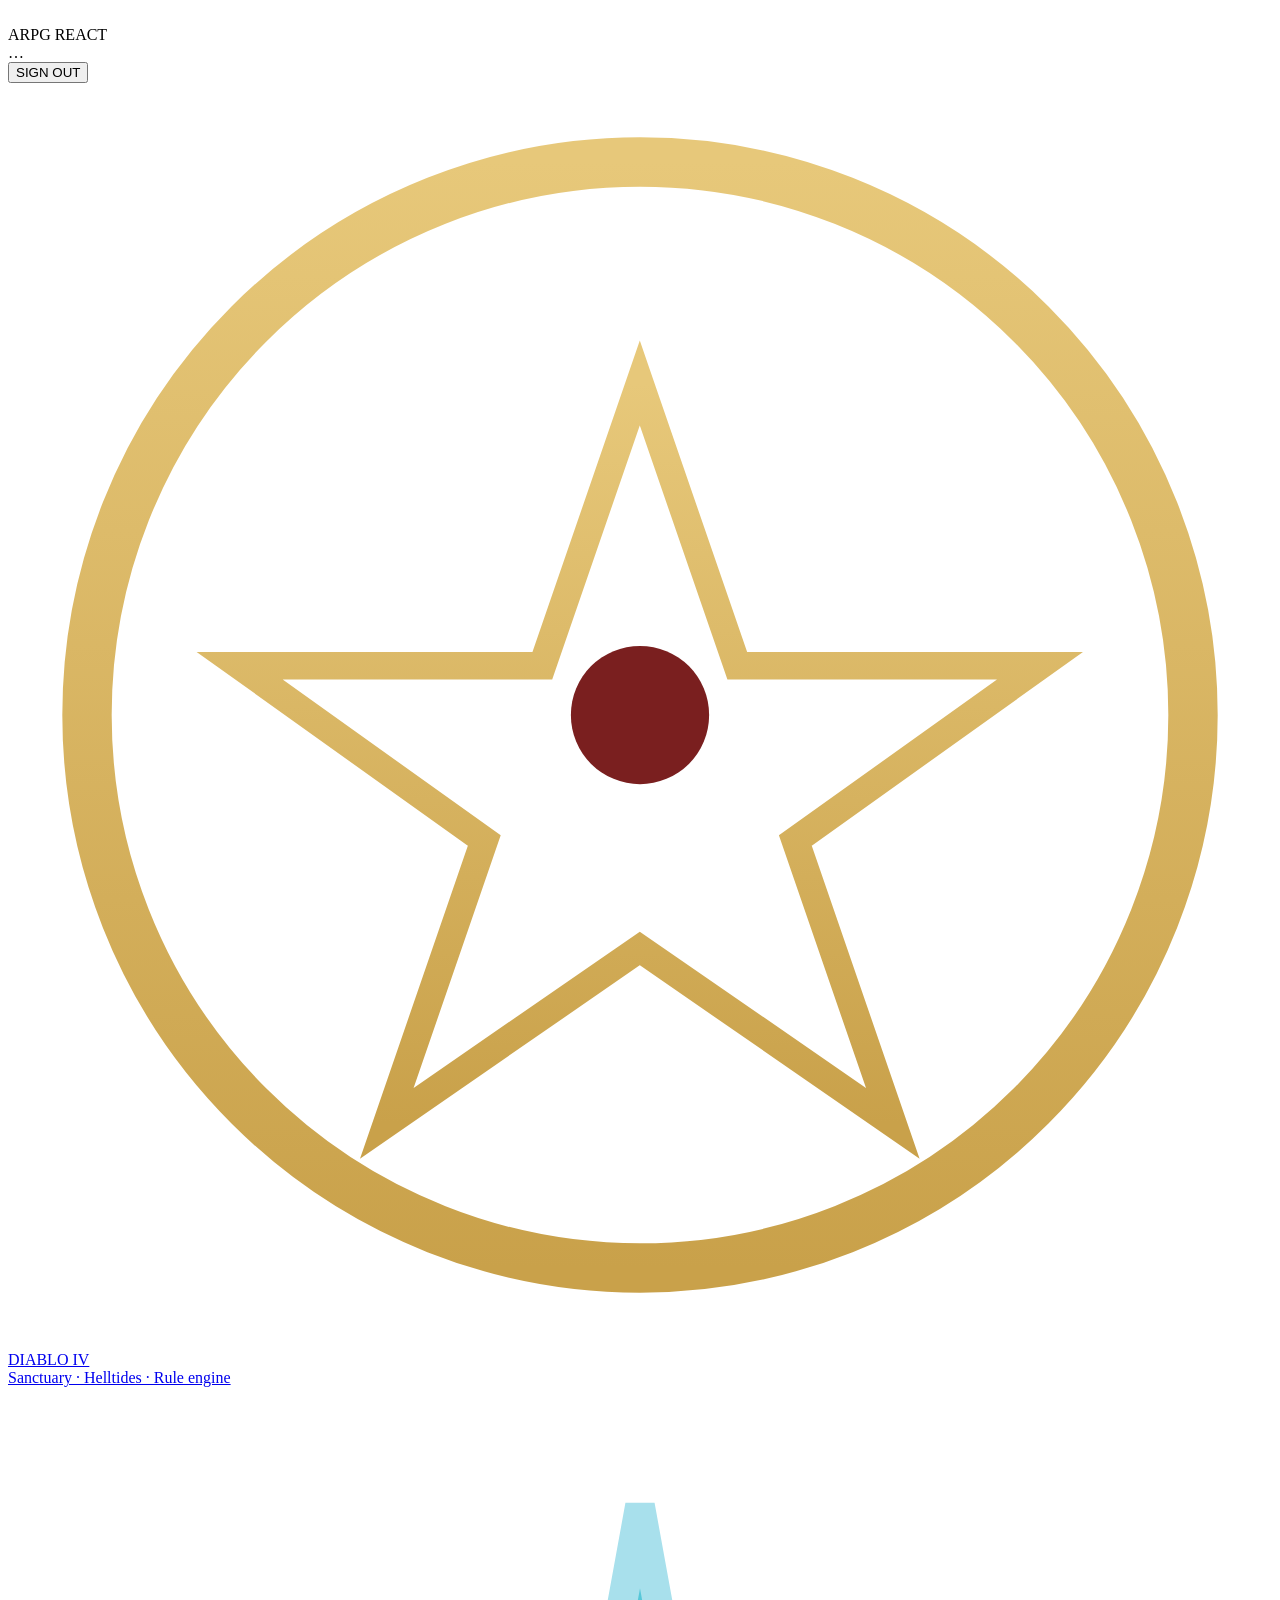
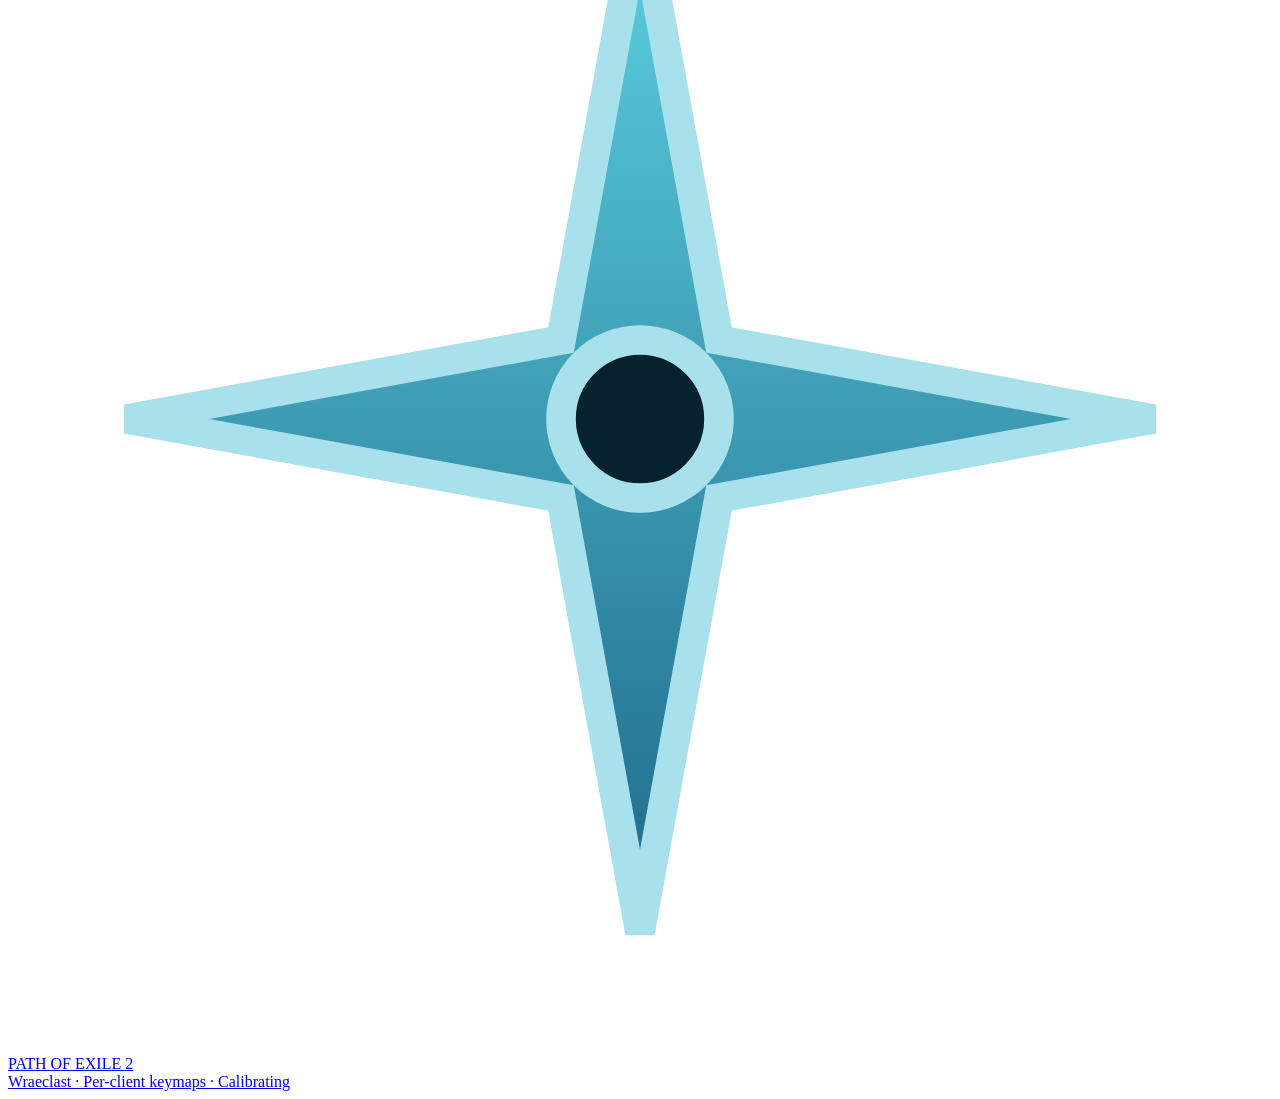
==== editor/static/games.html @ 4351b1f7 "Initial import: ARPG React companion (D4 + POE2) Single-process daemon for solo PC ARPG players on L" ====
<!doctype html>
<html lang="en">
<head>
<meta charset="utf-8">
<meta name="viewport" content="width=device-width, initial-scale=1">
<title>ARPG React — Pick a Game</title>
<link rel="icon" type="image/x-icon" href="/brand/favicon.ico">
<link rel="stylesheet" href="/app.css">
</head>
<body class="auth-body">
  <header class="games-topbar">
    <div class="brand-row">
      <img src="/brand/symbol_red_64.png" alt="" class="brand-glyph-small">
      <div>
        <div class="brand-title">ARPG REACT</div>
        <div class="brand-sub" id="userLabel">…</div>
      </div>
    </div>
    <button id="logoutBtn" class="btn ghost">SIGN OUT</button>
  </header>

  <main class="games-grid">
    <a class="game-tile game-d4" href="/editor?game=d4">
      <svg viewBox="0 0 64 64" class="game-icon" aria-hidden="true">
        <!-- Diablo-style pentagram -->
        <defs>
          <linearGradient id="d4grad" x1="0" y1="0" x2="0" y2="1">
            <stop offset="0%" stop-color="#e7c87a"/>
            <stop offset="100%" stop-color="#c9a14a"/>
          </linearGradient>
        </defs>
        <circle cx="32" cy="32" r="28" fill="none" stroke="url(#d4grad)" stroke-width="2.5"/>
        <polygon points="32,8 39.05,28.45 60.94,28.45 43.25,41.1 50.3,61.55 32,48.9 13.7,61.55 20.75,41.1 3.06,28.45 24.95,28.45"
                 fill="none" stroke="url(#d4grad)" stroke-width="2"
                 transform="scale(.7) translate(13.7, 13.7)"/>
        <circle cx="32" cy="32" r="3.5" fill="#7a1f1f"/>
      </svg>
      <div class="game-label">DIABLO IV</div>
      <div class="game-sub">Sanctuary · Helltides · Rule engine</div>
    </a>

    <a class="game-tile game-poe2" href="/editor?game=poe2">
      <svg viewBox="0 0 64 64" class="game-icon" aria-hidden="true">
        <defs>
          <linearGradient id="poe2grad" x1="0" y1="0" x2="0" y2="1">
            <stop offset="0%" stop-color="#5cd0e0"/>
            <stop offset="100%" stop-color="#1e6889"/>
          </linearGradient>
        </defs>
        <!-- POE2-style stylized blade/bow -->
        <path d="M32 6 L36 28 L58 32 L36 36 L32 58 L28 36 L6 32 L28 28 Z"
              fill="url(#poe2grad)" stroke="#a8e0ec" stroke-width="1.5"/>
        <circle cx="32" cy="32" r="4" fill="#06222e" stroke="#a8e0ec" stroke-width="1.5"/>
      </svg>
      <div class="game-label">PATH OF EXILE 2</div>
      <div class="game-sub">Wraeclast · Per-client keymaps · Calibrating</div>
    </a>
  </main>

  <script>
    fetch("/api/me").then(r => r.json()).then(b => {
      document.getElementById("userLabel").textContent = "Signed in as " + b.user;
    });
    document.getElementById("logoutBtn").addEventListener("click", async () => {
      await fetch("/api/logout", {method: "POST"});
      window.location.href = "/";
    });
  </script>
</body>
</html>
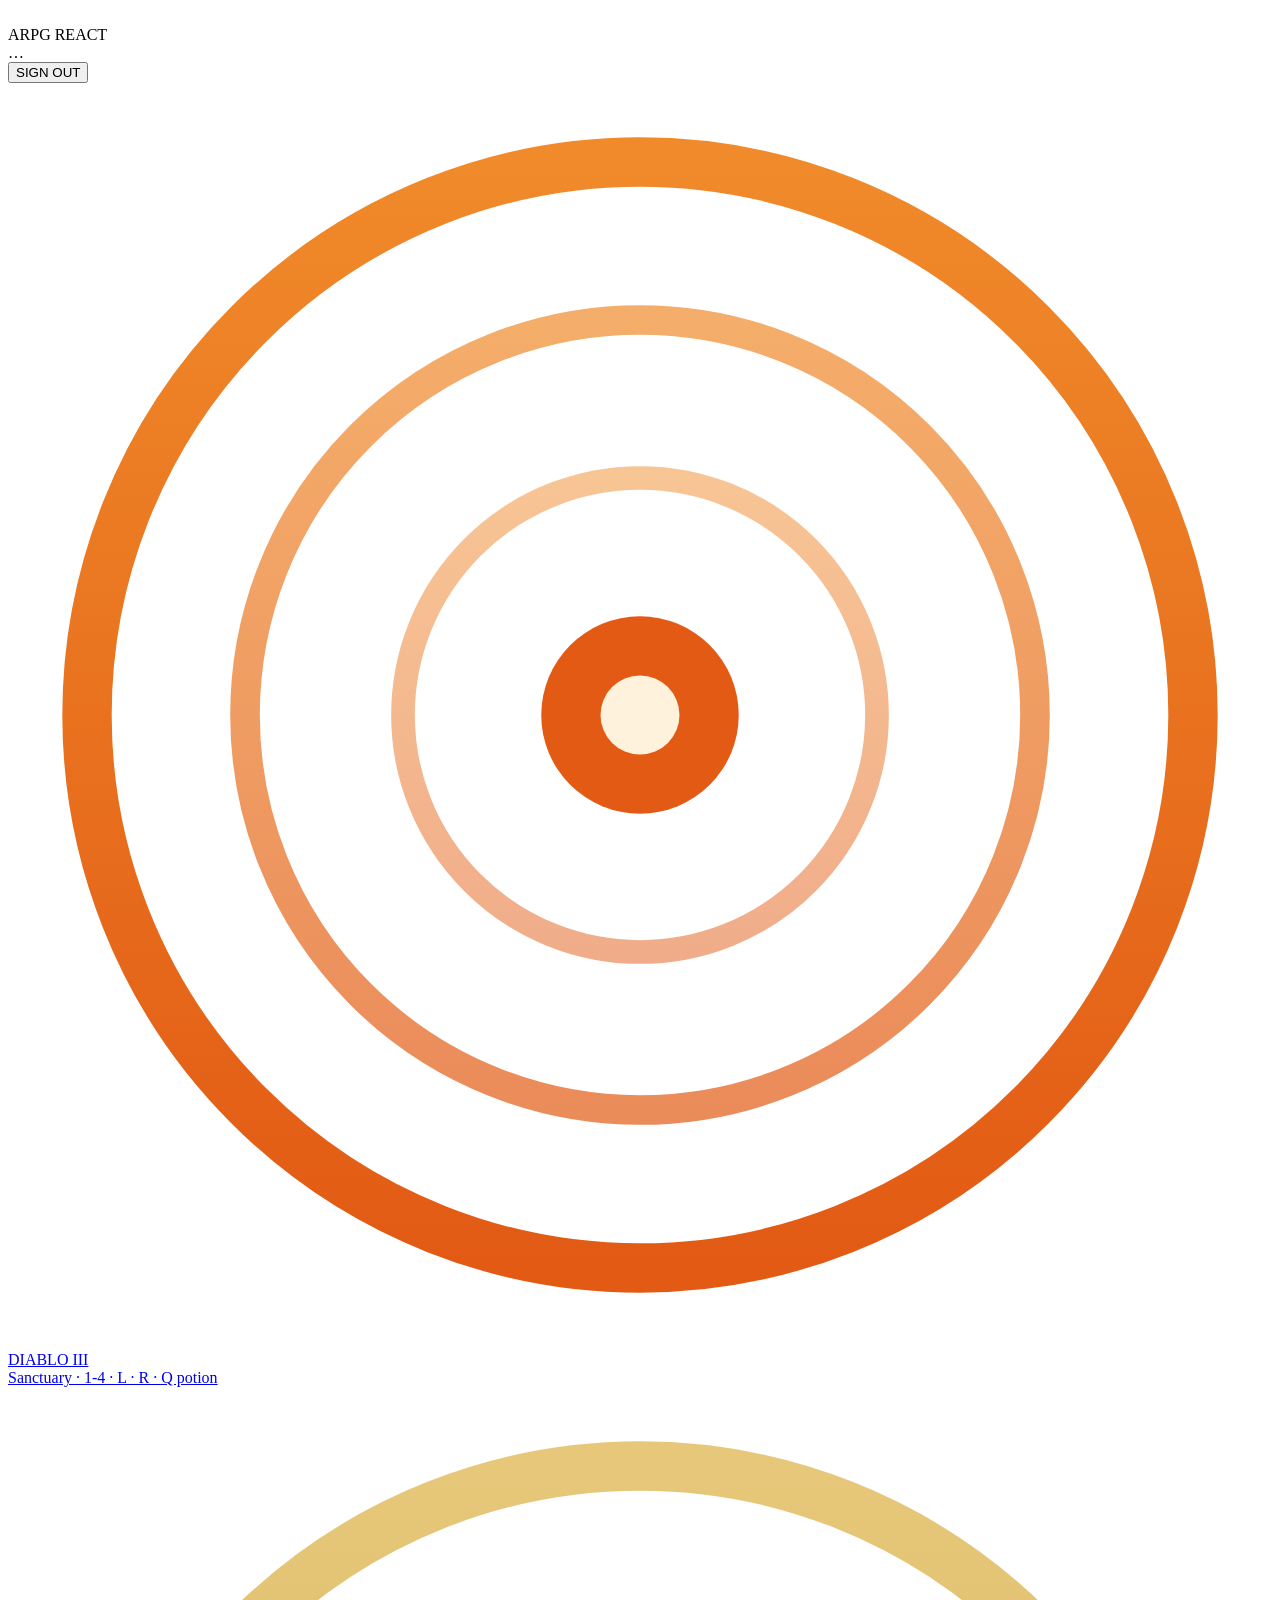
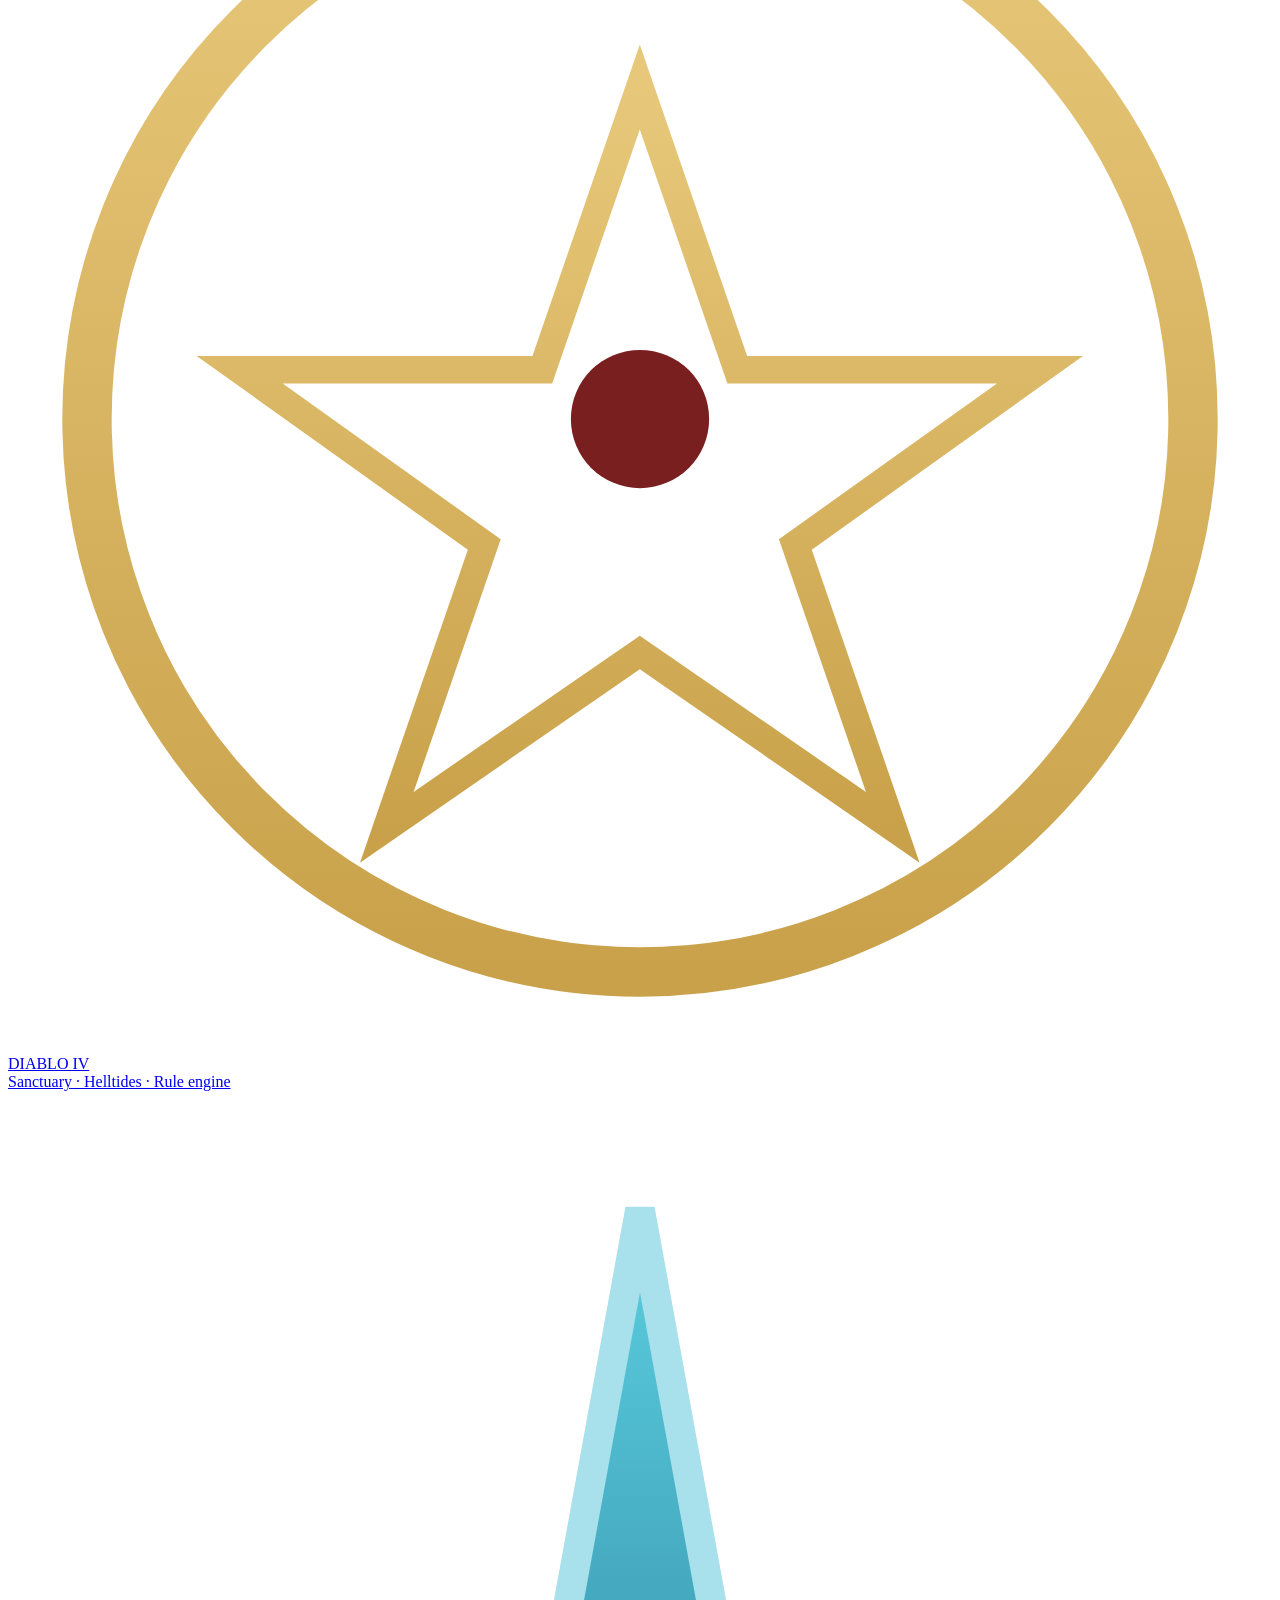
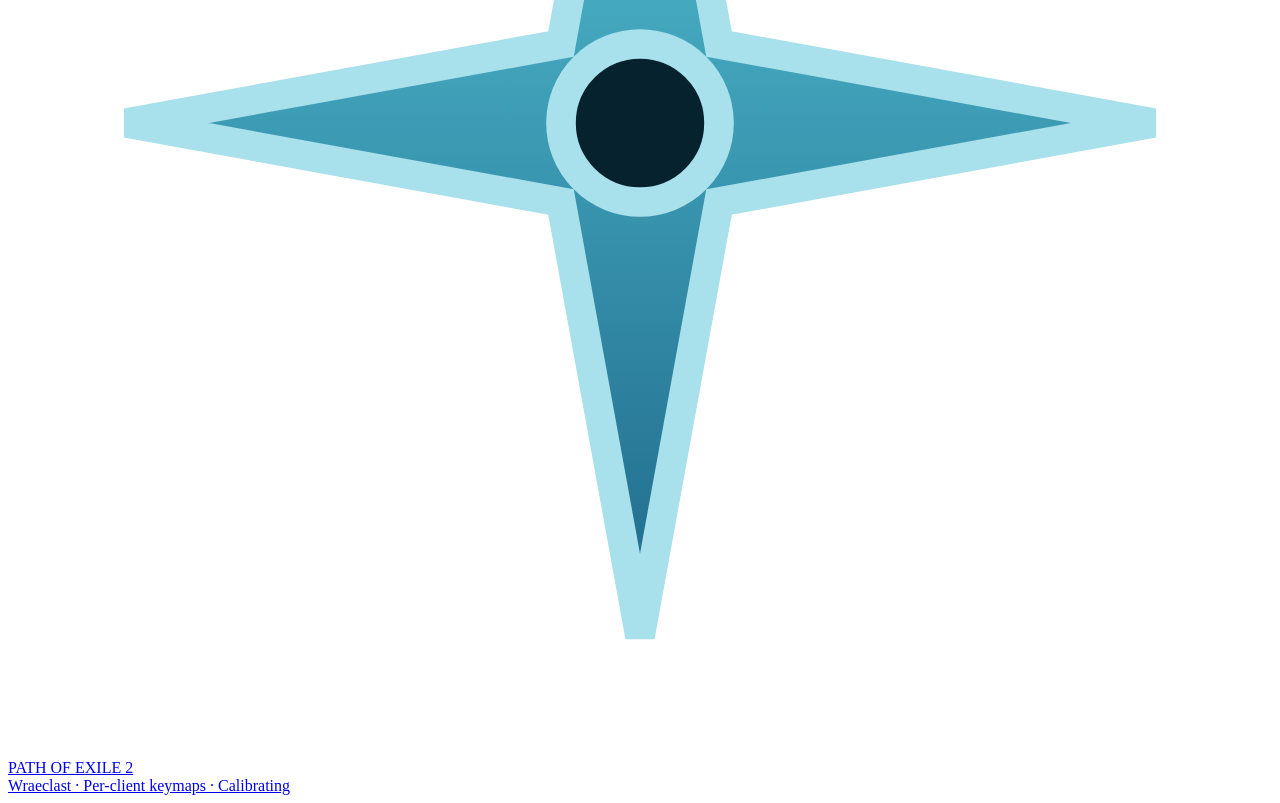
==== commit e2349acb: "d3 support + buff watcher + settings panel rollup Wholesale commit of accumulated WIP across the buf" ====
--- a/editor/static/games.html
+++ b/editor/static/games.html
@@ -20,6 +20,25 @@
   </header>
 
   <main class="games-grid">
+    <a class="game-tile game-d3" href="/editor?game=d3">
+      <svg viewBox="0 0 64 64" class="game-icon" aria-hidden="true">
+        <defs>
+          <linearGradient id="d3grad" x1="0" y1="0" x2="0" y2="1">
+            <stop offset="0%" stop-color="#f08a2a"/>
+            <stop offset="100%" stop-color="#e25a14"/>
+          </linearGradient>
+        </defs>
+        <!-- D3-style ringed soulstone — concentric rings + central ember -->
+        <circle cx="32" cy="32" r="28" fill="none" stroke="url(#d3grad)" stroke-width="2.5"/>
+        <circle cx="32" cy="32" r="20" fill="none" stroke="url(#d3grad)" stroke-width="1.5" opacity="0.7"/>
+        <circle cx="32" cy="32" r="12" fill="none" stroke="url(#d3grad)" stroke-width="1.2" opacity="0.5"/>
+        <circle cx="32" cy="32" r="5" fill="#e25a14"/>
+        <circle cx="32" cy="32" r="2" fill="#fff2dc"/>
+      </svg>
+      <div class="game-label">DIABLO III</div>
+      <div class="game-sub">Sanctuary · 1-4 · L · R · Q potion</div>
+    </a>
+
     <a class="game-tile game-d4" href="/editor?game=d4">
       <svg viewBox="0 0 64 64" class="game-icon" aria-hidden="true">
         <!-- Diablo-style pentagram -->
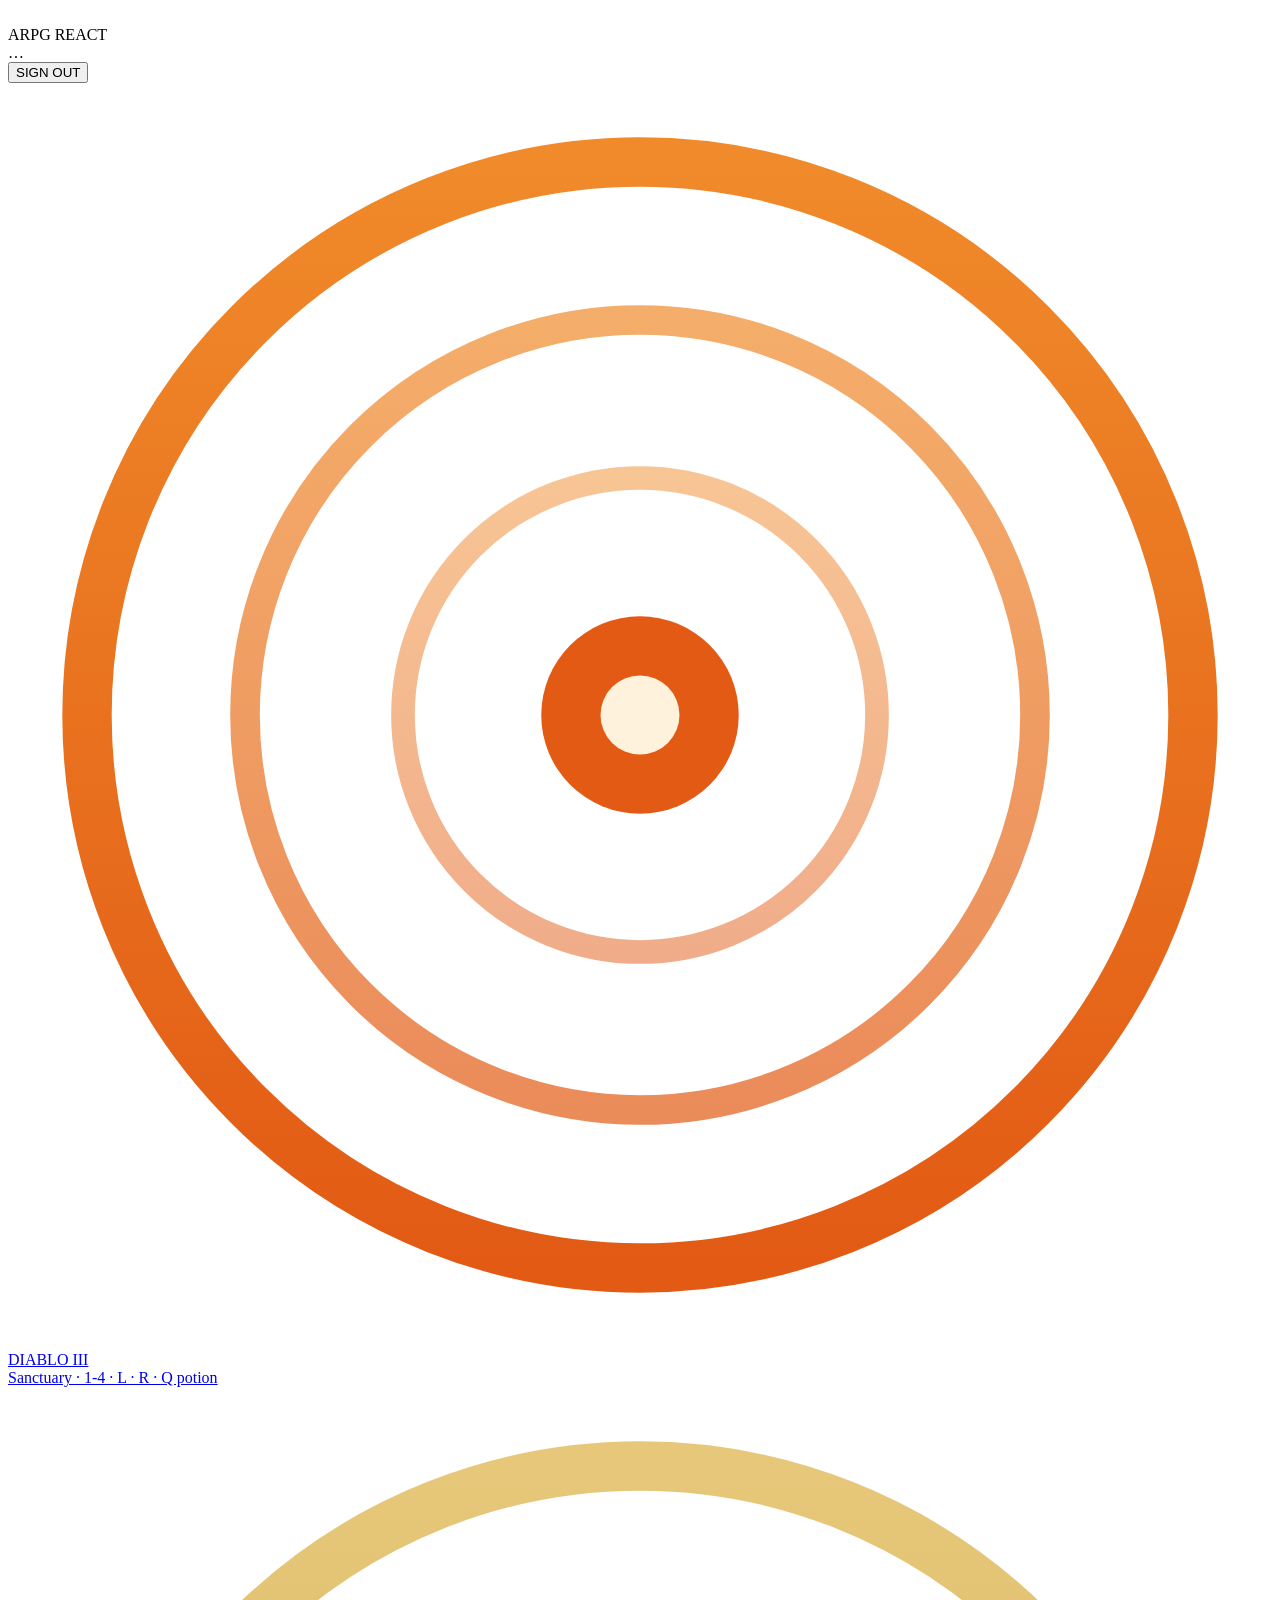
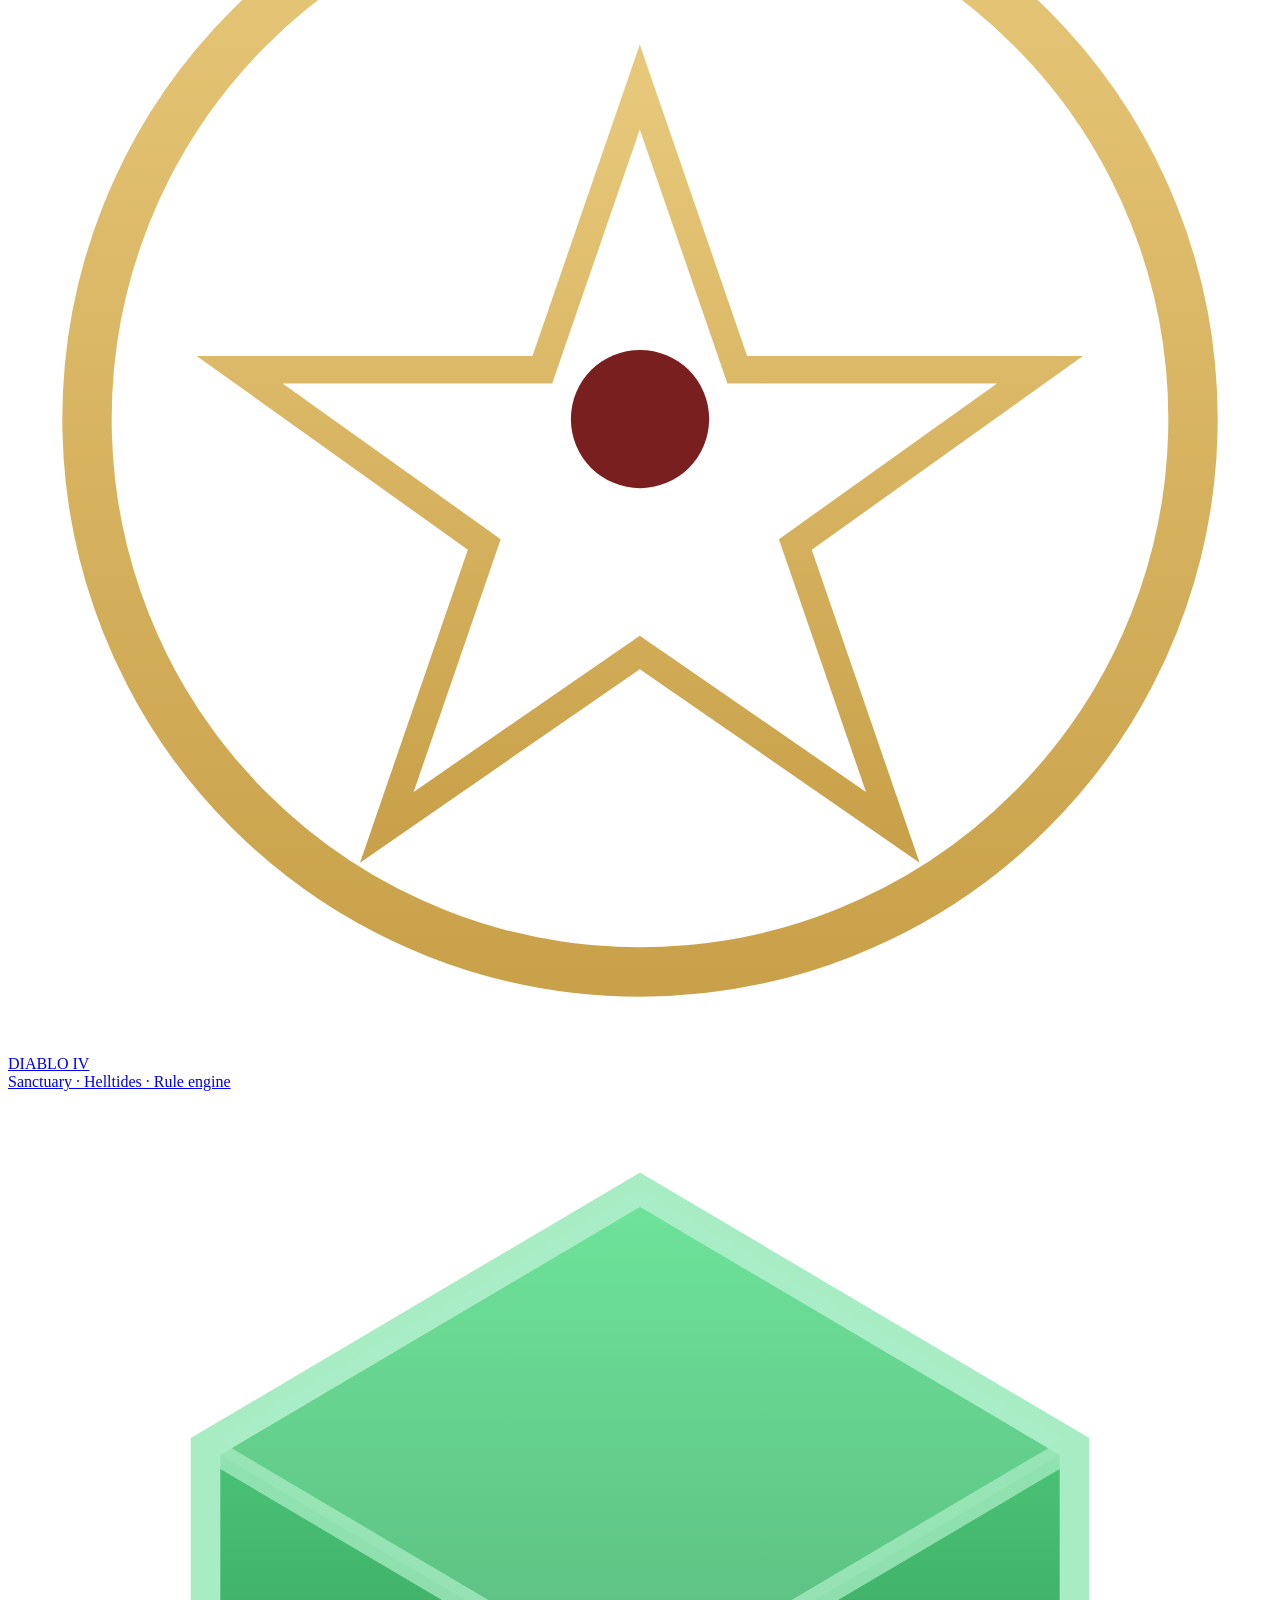
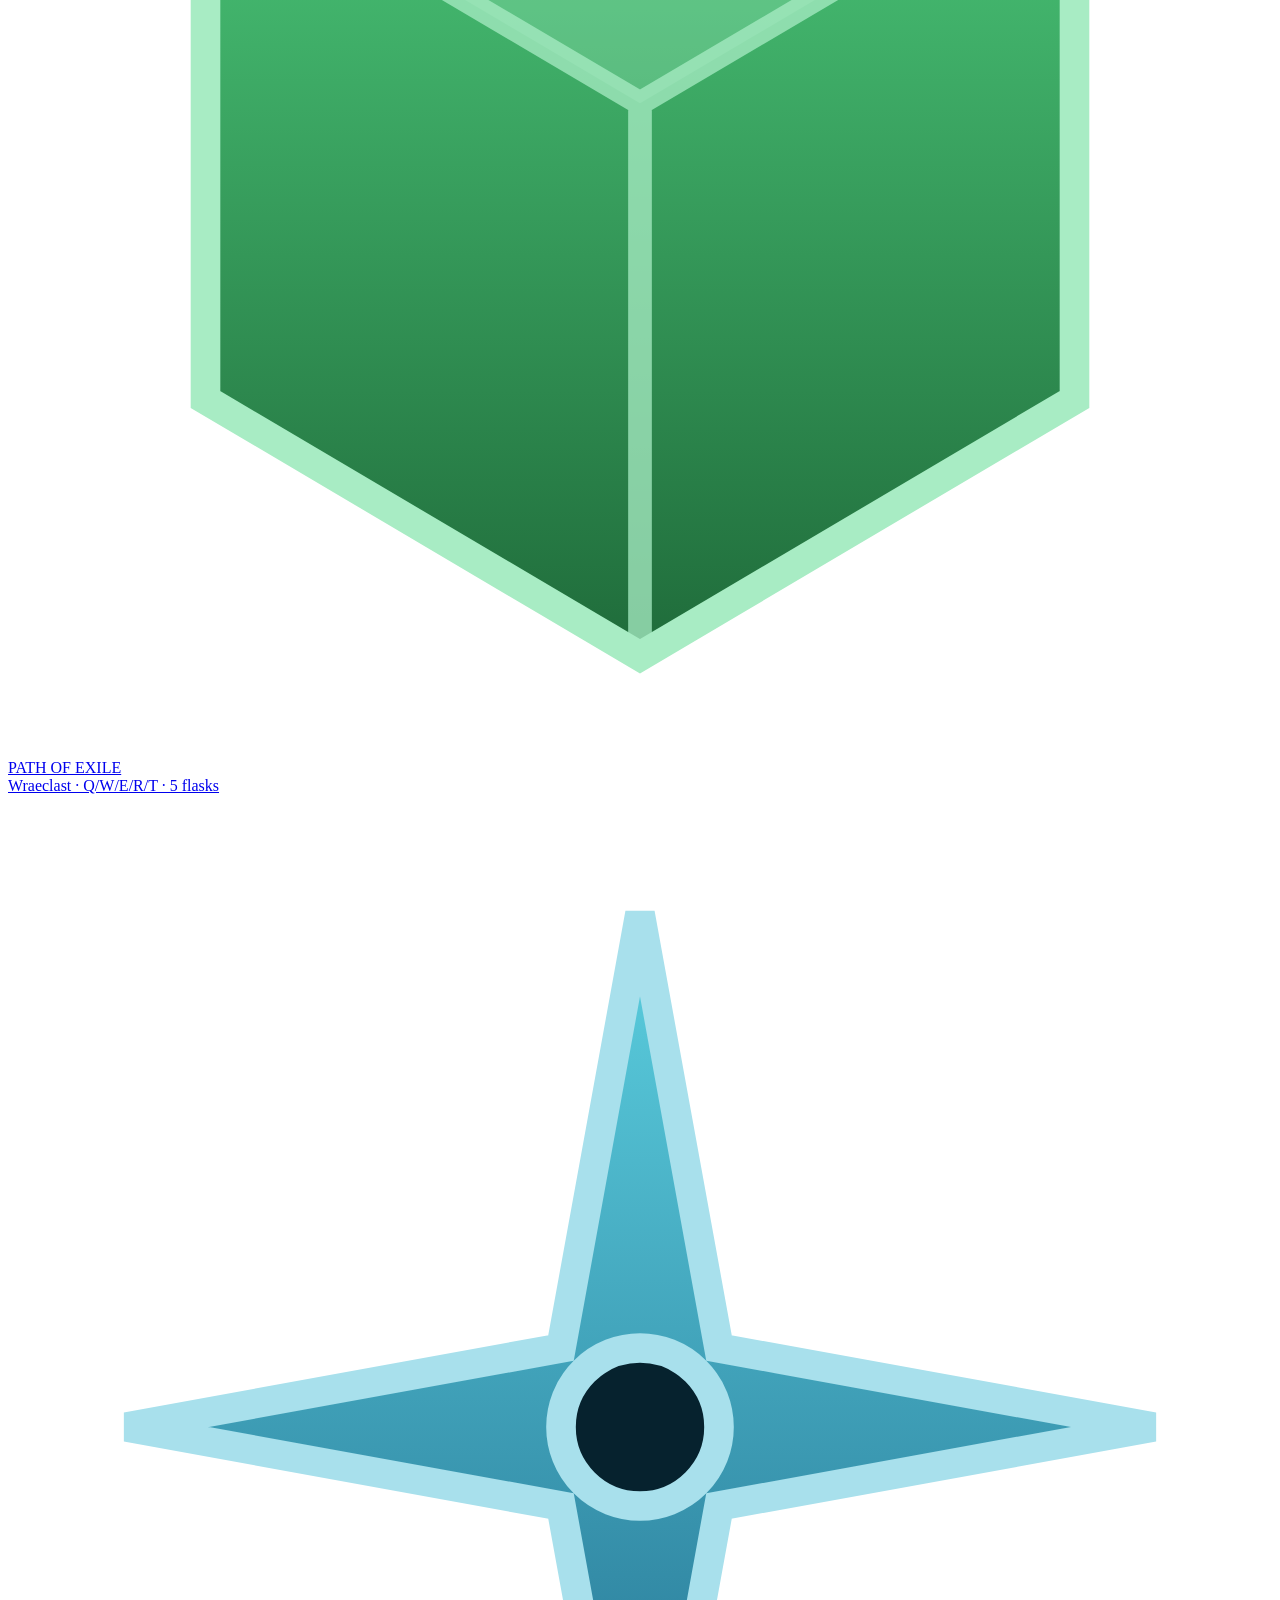
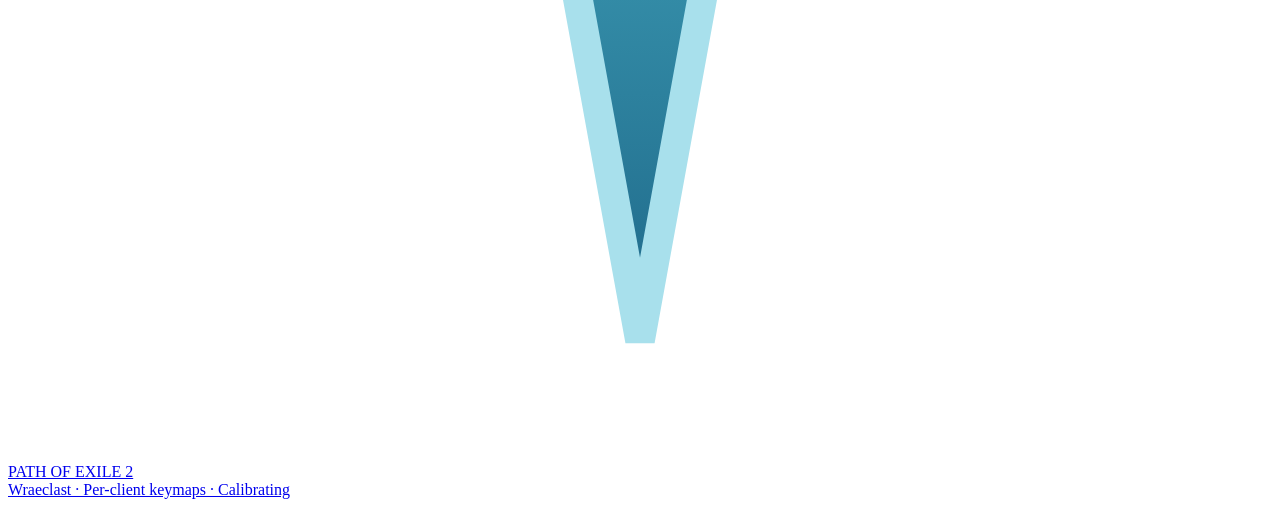
==== commit 16be398e: "feat: game-window watcher, parity tests, tips refresh, editor updates Adds game_window.py watcher an" ====
--- a/editor/static/games.html
+++ b/editor/static/games.html
@@ -58,6 +58,27 @@
       <div class="game-sub">Sanctuary · Helltides · Rule engine</div>
     </a>
 
+    <a class="game-tile game-poe1" href="/editor?game=poe1">
+      <svg viewBox="0 0 64 64" class="game-icon" aria-hidden="true">
+        <defs>
+          <linearGradient id="poe1grad" x1="0" y1="0" x2="0" y2="1">
+            <stop offset="0%" stop-color="#57e08a"/>
+            <stop offset="100%" stop-color="#1f6b3a"/>
+          </linearGradient>
+        </defs>
+        <!-- Faceted skill gem — POE1's most recognisable object, and a
+             clearly different silhouette from POE2's star/blade. -->
+        <polygon points="32,5 54,18 54,46 32,59 10,46 10,18"
+                 fill="url(#poe1grad)" stroke="#a8ecc4" stroke-width="1.5"/>
+        <polygon points="32,5 54,18 32,31 10,18"
+                 fill="#a8ecc4" opacity="0.28"/>
+        <path d="M10 18 L32 31 L54 18 M32 31 L32 59"
+              fill="none" stroke="#a8ecc4" stroke-width="1.2" opacity="0.75"/>
+      </svg>
+      <div class="game-label">PATH OF EXILE</div>
+      <div class="game-sub">Wraeclast · Q/W/E/R/T · 5 flasks</div>
+    </a>
+
     <a class="game-tile game-poe2" href="/editor?game=poe2">
       <svg viewBox="0 0 64 64" class="game-icon" aria-hidden="true">
         <defs>
